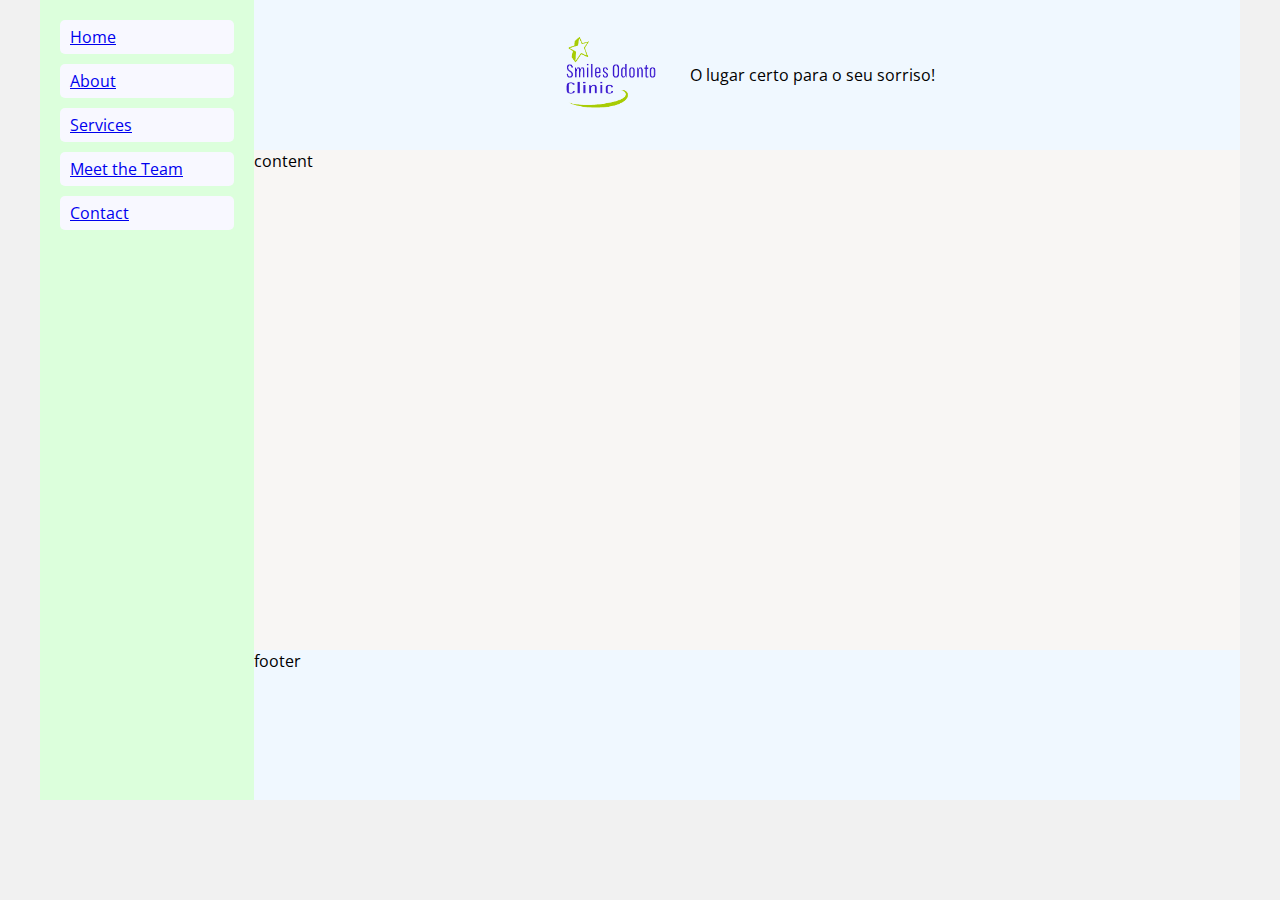
==== index.html @ 627c04a2 "create assets folder and modify index.html and style.css" ====
<!DOCTYPE html>
<html lang="en">
  <head>
    <meta charset="UTF-8" />
    <meta http-equiv="X-UA-Compatible" content="IE=edge" />
    <meta name="viewport" content="width=device-width, initial-scale=1.0" />
    <link rel="stylesheet" href="./assets/css/style.css" />
    <!-- font awesome icons -->
    <link
      rel="stylesheet"
      href="https://cdnjs.cloudflare.com/ajax/libs/font-awesome/6.2.0/css/all.min.css"
      integrity="sha512-xh6O/CkQoPOWDdYTDqeRdPCVd1SpvCA9XXcUnZS2FmJNp1coAFzvtCN9BmamE+4aHK8yyUHUSCcJHgXloTyT2A=="
      crossorigin="anonymous"
      referrerpolicy="no-referrer"
    />
    <title>Smiles Odonto Clinic</title>
  </head>

  <body>
    <div class="wrapper">
      <nav id="navbar">
        <ul>
          <li><a href="#">Home</a></li>
          <li><a href="#">About</a></li>
          <li><a href="#">Services</a></li>
          <li><a href="#">Meet the Team</a></li>
          <li><a href="#">Contact</a></li>
        </ul>
      </nav>

      <div class="main">
        <section class="header">
          <div class="logo">
            <img src="./assets/images/logo-removebg.png" alt="">
          </div>
          <p>
            O lugar certo para o seu sorriso!
          </p>

        </section>

        <section class="content">content</section>

        <section class="footer">footer</section>
      </div>
    </div>
  </body>
</html>
---- assets/css/style.css ----
@import url(https://fonts.googleapis.com/css?family=Open+Sans:400,500,300,700);

* {
  font-family: Open Sans;
  margin: 0;
  padding: 0;
}

body {
  background-color: #f1f1f1;
  display: flex;
  justify-content: center;
}

.wrapper {
  display: flex;
  width: 1200px;
  margin: 0 auto;
  background: rgb(220, 255, 220);
}

#navbar {
  width: 15%;
  padding: 10px 20px 0px;
}

#navbar ul li {
  list-style-type: none;
  line-height: 1.5rem;
  background-color: ghostwhite;
  border-radius: 5px;
  margin: 10px 0;
  padding: 5px 10px;
  cursor: pointer;
}

.main {
  width: 85%;
  background-color: rgb(173, 237, 240);
}

.header {
  display: flex;
  align-items: center;
  justify-content: center;
  min-height: 150px;
  background-color: aliceblue;
}

.logo img {
  width: 100px;
  margin-right: 30px;
  cursor: pointer;
}

.content {
  min-height: 500px;
  background-color: rgb(248, 246, 244);
}

.footer {
  min-height: 150px;
  background-color: aliceblue;
}
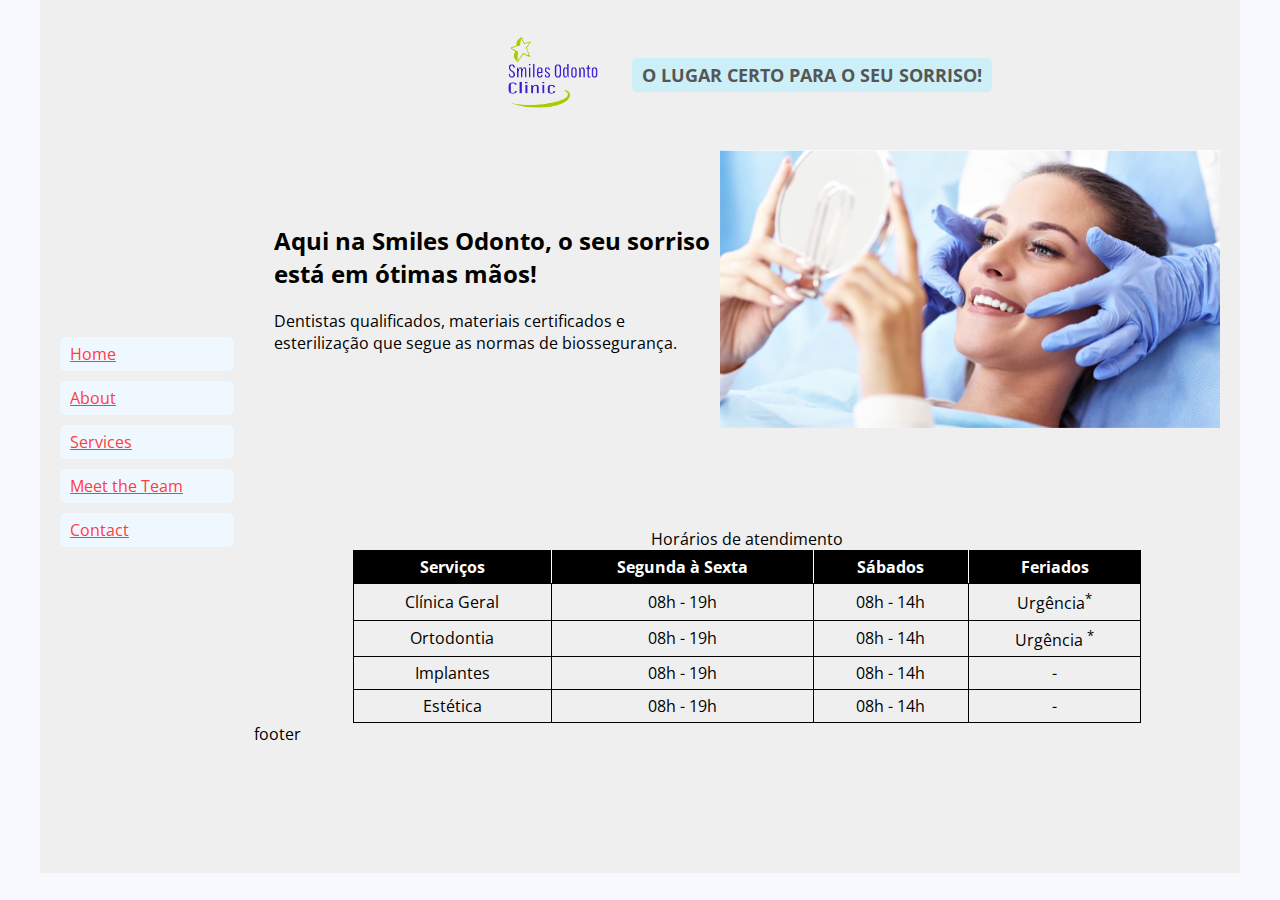
==== commit 9c131262: "modify index html and style.css" ====
--- a/index.html
+++ b/index.html
@@ -31,15 +31,69 @@
       <div class="main">
         <section class="header">
           <div class="logo">
-            <img src="./assets/images/logo-removebg.png" alt="">
+            <img src="./assets/images/logo-removebg.png" alt="" />
           </div>
-          <p>
-            O lugar certo para o seu sorriso!
-          </p>
-
+          <p>O lugar certo para o seu sorriso!</p>
         </section>
 
-        <section class="content">content</section>
+        <section class="content">
+         <div class="content-main">
+          <div class="description">
+            <h2>Aqui na Smiles Odonto, o seu sorriso está em ótimas mãos!</h2>
+
+          <p>
+            Dentistas qualificados, materiais certificados e esterilização que
+            segue as normas de biossegurança.
+          </p>
+          </div>
+
+          <img src="./assets/images/smile.webp" alt="">
+         </div>
+
+          <table>
+            <thead>
+              Horários de atendimento
+            </thead>
+
+            <tbody>
+              <tr>
+                <th class="border-right">Serviços</th>
+                <th class="border-right">Segunda à Sexta</th>
+                <th class="border-right">Sábados</th>
+                <th>Feriados</th>
+              </tr>
+
+              <tr>
+                <td>Clínica Geral</td>
+                <td>08h - 19h</td>
+                <td>08h - 14h</td>
+                <td>Urgência<sup>*</sup></td>
+              </tr>
+
+              <tr>
+                <td>Ortodontia</td>
+                <td>08h - 19h</td>
+                <td>08h - 14h</td>
+                <td>Urgência <sup>*</sup></td>
+              </tr>
+
+              <tr>
+                <td>Implantes</td>
+                <td>08h - 19h</td>
+                <td>08h - 14h</td>
+                <td>-</td>
+              </tr>
+
+              <tr>
+                <td>Estética</td>
+                <td>08h - 19h</td>
+                <td>08h - 14h</td>
+                <td>-</td>
+              </tr>
+            </tbody>
+           
+          </table>
+        </section>
 
         <section class="footer">footer</section>
       </div>
--- a/assets/css/style.css
+++ b/assets/css/style.css
@@ -7,16 +7,24 @@
 }
 
 body {
-  background-color: #f1f1f1;
+  background-color: ghostwhite;
   display: flex;
   justify-content: center;
+}
+
+.wrapper,
+.main,
+.header,
+.content,
+.footer {
+  background-color: #efefef;
 }
 
 .wrapper {
   display: flex;
   width: 1200px;
   margin: 0 auto;
-  background: rgb(220, 255, 220);
+  align-items: center;
 }
 
 #navbar {
@@ -27,16 +35,19 @@
 #navbar ul li {
   list-style-type: none;
   line-height: 1.5rem;
-  background-color: ghostwhite;
+  background-color: aliceblue;
   border-radius: 5px;
   margin: 10px 0;
   padding: 5px 10px;
   cursor: pointer;
 }
 
+#navbar ul li a {
+  color: #ff3b3f;
+}
+
 .main {
   width: 85%;
-  background-color: rgb(173, 237, 240);
 }
 
 .header {
@@ -44,7 +55,16 @@
   align-items: center;
   justify-content: center;
   min-height: 150px;
-  background-color: aliceblue;
+}
+
+.header p {
+  color: #565656;
+  text-transform: uppercase;
+  font-weight: bold;
+  font-size: 18px;
+  background-color: #cdf0f8;
+  padding: 5px 10px;
+  border-radius: 5px;
 }
 
 .logo img {
@@ -55,10 +75,58 @@
 
 .content {
   min-height: 500px;
-  background-color: rgb(248, 246, 244);
+  display: flex;
+  flex-flow: column;
+  justify-content: center;
+  align-items: center;
+}
+
+.content h2 {
+  margin-bottom: 20px;
+}
+
+.content-main {
+  display: flex;
+  align-items: center;
+  padding: 0 20px;
+  margin-bottom: 100px;
+}
+
+.content-main img {
+  width: 500px;
+}
+
+/* table - horário de atendimento */
+table,
+th,
+td {
+  border: 1px solid black;
+  border-collapse: collapse;
+}
+
+table {
+  width: 80%;
+}
+
+th {
+  color: white;
+  background-color: black;
+}
+
+.border-right {
+  border-right-color: white;
+}
+
+th,
+td {
+  padding: 5px 10px;
+  text-align: center;
+}
+
+tr:hover {
+  background-color: #c4c3c3;
 }
 
 .footer {
   min-height: 150px;
-  background-color: aliceblue;
 }
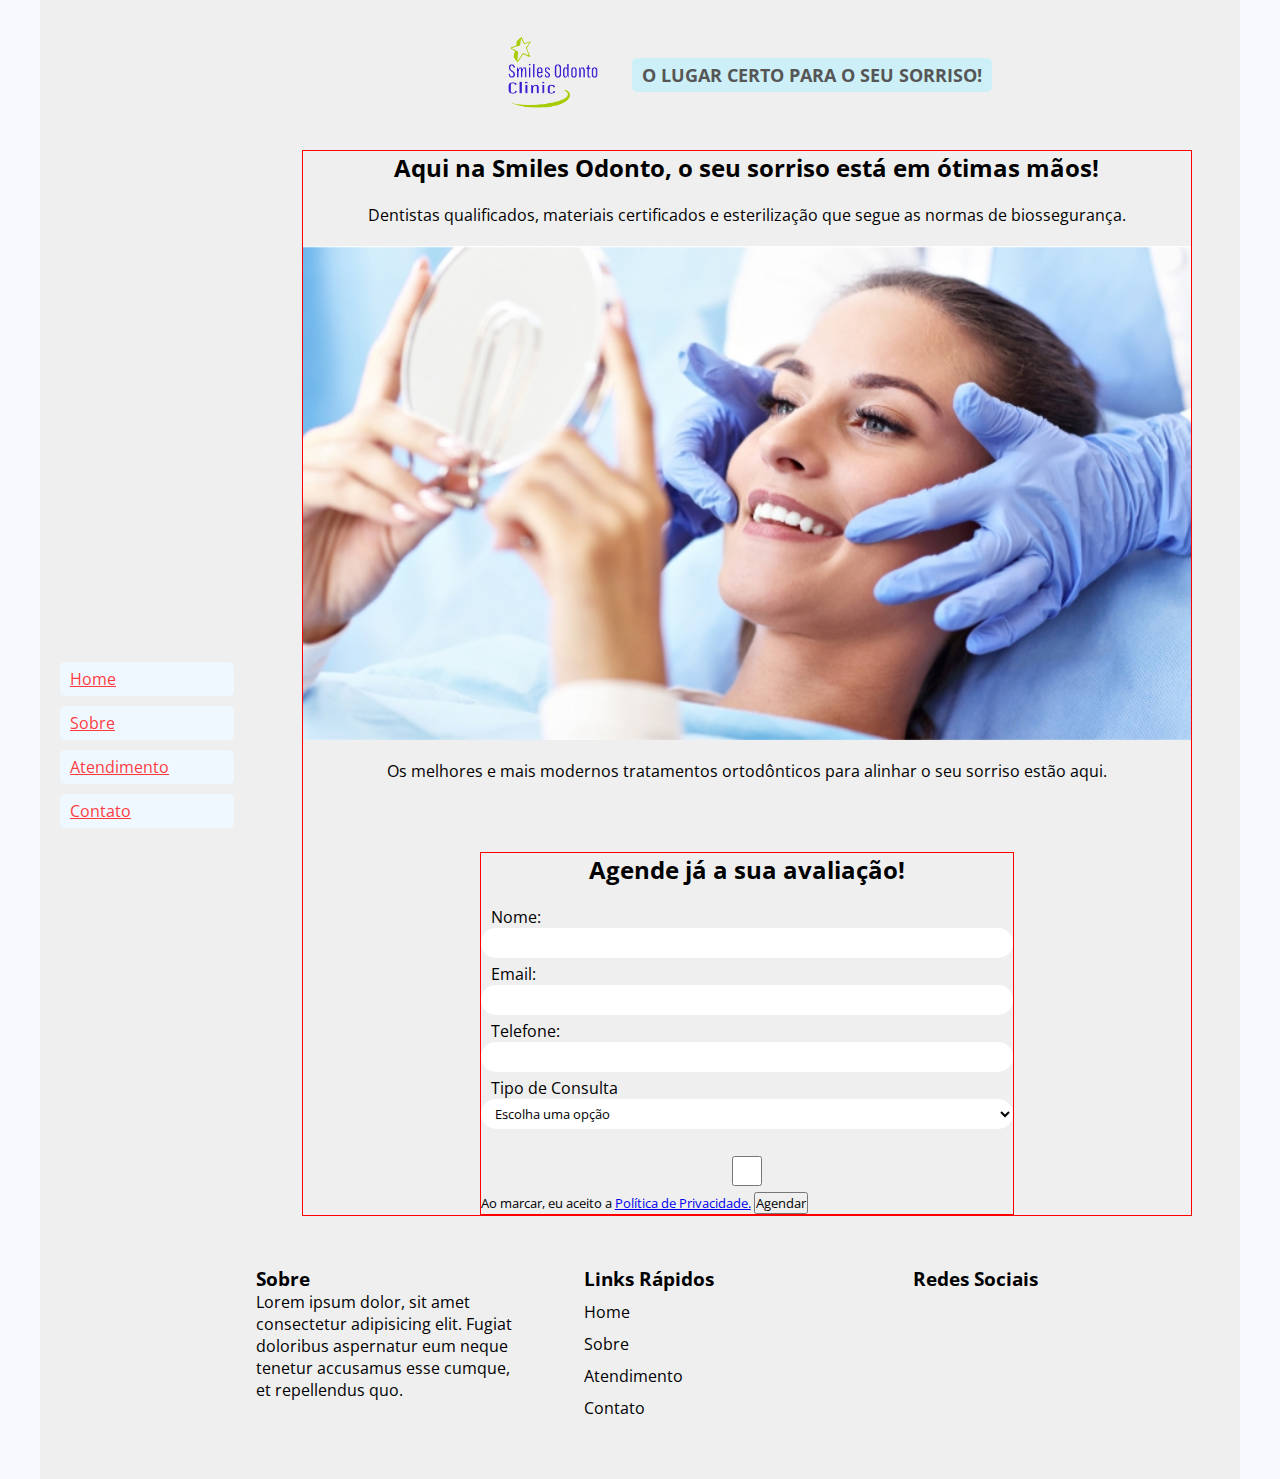
==== commit db996b61: "add atendimento.html and modify index.html" ====
--- a/index.html
+++ b/index.html
@@ -21,10 +21,9 @@
       <nav id="navbar">
         <ul>
           <li><a href="#">Home</a></li>
-          <li><a href="#">About</a></li>
-          <li><a href="#">Services</a></li>
-          <li><a href="#">Meet the Team</a></li>
-          <li><a href="#">Contact</a></li>
+          <li><a href="#">Sobre</a></li>
+          <li><a href="#">Atendimento</a></li>
+          <li><a href="#">Contato</a></li>
         </ul>
       </nav>
 
@@ -37,65 +36,99 @@
         </section>
 
         <section class="content">
-         <div class="content-main">
           <div class="description">
             <h2>Aqui na Smiles Odonto, o seu sorriso está em ótimas mãos!</h2>
 
-          <p>
-            Dentistas qualificados, materiais certificados e esterilização que
-            segue as normas de biossegurança.
-          </p>
+            <p>
+              Dentistas qualificados, materiais certificados e esterilização que
+              segue as normas de biossegurança.
+            </p>
+
+            <img src="./assets/images/smile.webp" alt="" />
+
+            <p>
+              Os melhores e mais modernos tratamentos ortodônticos para alinhar
+              o seu sorriso estão aqui.
+            </p>
+
+            <div class="form-container">
+              <form action="#">
+                <h2>Agende já a sua avaliação!</h2>
+
+                <label for="name">Nome:</label>
+                <input type="text" name="name" id="name" />
+
+                <label for="email">Email:</label>
+                <input type="text" name="email" id="email" />
+
+                <label for="phone">Telefone:</label>
+                <input type="text" name="phone" id="phone" />
+
+                <label for="appt-type">Tipo de Consulta</label>
+                <select id="appt-type" name="appt-type">
+                  <option value="" selected disabled>Escolha uma opção</option>
+                  <option value="clinica">Clínica</option>
+                  <option value="estetica">Estética</option>
+                  <option value="implante">Implante</option>
+                  <option value="outro">Outro</option>
+                </select>
+
+                <small>
+                  <label>
+                    <input
+                      type="checkbox"
+                      name="consentimento_uso_dados"
+                      value="1"
+                    />
+                    Ao marcar, eu aceito a
+                    <a href="#" target="_blank">Política de Privacidade.</a>
+                  </label>
+                </small>
+
+                <button type="submit">Agendar</button>
+              </form>
+            </div>
           </div>
-
-          <img src="./assets/images/smile.webp" alt="">
-         </div>
-
-          <table>
-            <thead>
-              Horários de atendimento
-            </thead>
-
-            <tbody>
-              <tr>
-                <th class="border-right">Serviços</th>
-                <th class="border-right">Segunda à Sexta</th>
-                <th class="border-right">Sábados</th>
-                <th>Feriados</th>
-              </tr>
-
-              <tr>
-                <td>Clínica Geral</td>
-                <td>08h - 19h</td>
-                <td>08h - 14h</td>
-                <td>Urgência<sup>*</sup></td>
-              </tr>
-
-              <tr>
-                <td>Ortodontia</td>
-                <td>08h - 19h</td>
-                <td>08h - 14h</td>
-                <td>Urgência <sup>*</sup></td>
-              </tr>
-
-              <tr>
-                <td>Implantes</td>
-                <td>08h - 19h</td>
-                <td>08h - 14h</td>
-                <td>-</td>
-              </tr>
-
-              <tr>
-                <td>Estética</td>
-                <td>08h - 19h</td>
-                <td>08h - 14h</td>
-                <td>-</td>
-              </tr>
-            </tbody>
-           
-          </table>
         </section>
 
-        <section class="footer">footer</section>
+        <section class="footer">
+          <div class="footer-container">
+            <div class="footer-left">
+              <h3>Sobre</h3>
+              <p>
+                Lorem ipsum dolor, sit amet consectetur adipisicing elit. Fugiat
+                doloribus aspernatur eum neque tenetur accusamus esse cumque, et
+                repellendus quo.
+              </p>
+            </div>
+
+            <div class="footer-center">
+              <h3>Links Rápidos</h3>
+              <ul>
+                <li>Home</li>
+                <li>Sobre</li>
+                <li>Atendimento</li>
+                <li>Contato</li>
+              </ul>
+            </div>
+
+            <div class="footer-right">
+              <h3>Redes Sociais</h3>
+
+              <ul>
+                <li>
+                  <a href=""><i class="fa-brands fa-instagram"></i></a>
+                </li>
+                <li>
+                  <a href=""><i class="fa-brands fa-facebook"></i></a>
+                </li>
+                <li>
+                  <a href=""><i class="fa-brands fa-linkedin"></i></a>
+                </li>
+              </ul>
+            </div>
+          </div>
+        </section>
       </div>
     </div>
   </body>
--- a/assets/css/style.css
+++ b/assets/css/style.css
@@ -74,26 +74,58 @@
 }
 
 .content {
-  min-height: 500px;
+  width: 90%;
+  margin: 0 auto;
+  border: 1px solid red;
+}
+
+.description {
   display: flex;
   flex-flow: column;
+  align-items: center;
   justify-content: center;
-  align-items: center;
-}
-
-.content h2 {
+}
+
+.description h2,
+.description p,
+.description img {
   margin-bottom: 20px;
 }
 
-.content-main {
-  display: flex;
-  align-items: center;
-  padding: 0 20px;
-  margin-bottom: 100px;
-}
-
-.content-main img {
-  width: 500px;
+.description img {
+  box-sizing: border-box;
+  width: 100%;
+}
+
+.form-container {
+  border: 1px solid red;
+  width: 60%;
+  margin-top: 50px;
+}
+
+.form-container form h2 {
+  text-align: center;
+}
+
+.form-container label {
+  padding-left: 10px;
+}
+
+.form-container input,
+.form-container select  {
+  display: block;
+  width: 100%;
+  box-sizing: border-box;
+  height: 30px;
+  margin-bottom: 5px;
+  padding-left: 10px;
+  border: none;
+  border-radius: 20px;
+  outline: none;
+}
+
+.form-container select {
+  background-color: white;
 }
 
 /* table - horário de atendimento */
@@ -128,5 +160,47 @@
 }
 
 .footer {
-  min-height: 150px;
-}
+  padding: 50px 0 50px;
+}
+
+.footer-container {
+  display: flex;
+  justify-content: space-around;
+}
+
+.footer-container ul li{
+  list-style-type: none;
+}
+
+.footer-left,
+.footer-center,
+.footer-right {
+  width: 33%;
+}
+
+.footer-left p {
+  width: 80%;
+}
+
+.footer-center ul li {
+  margin: 10px 0;
+}
+
+
+.footer-right ul {
+  display: flex;
+  justify-content: space-around;
+  margin-top: 20px;
+}
+
+.footer-right ul li {
+  margin-top: 20px;
+}
+
+.footer-right ul li i {
+  font-size: 50px;
+
+
+}
+
+
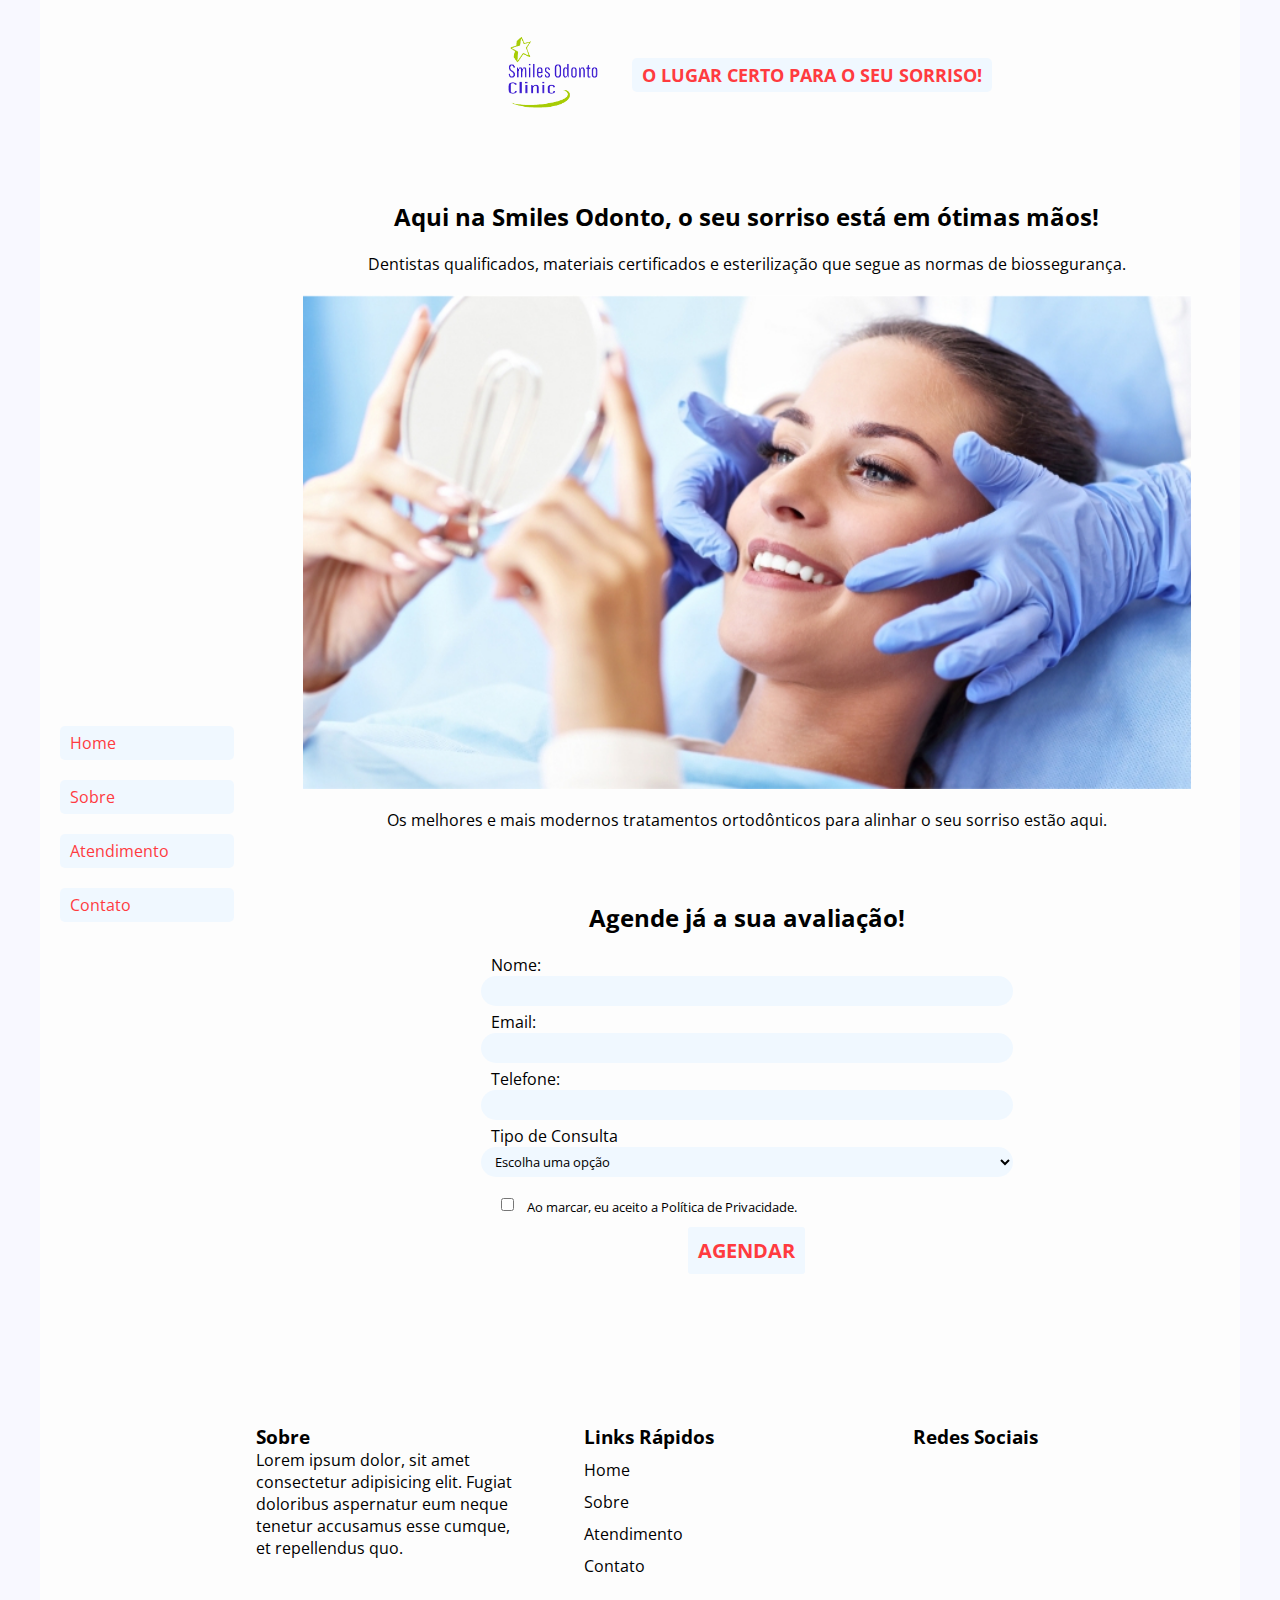
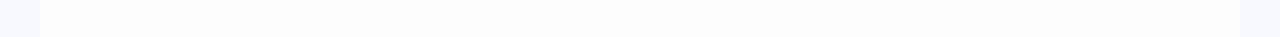
==== commit d59d775d: "adjust main content style" ====
--- a/index.html
+++ b/index.html
@@ -73,17 +73,20 @@
                   <option value="outro">Outro</option>
                 </select>
 
-                <small>
-                  <label>
-                    <input
-                      type="checkbox"
-                      name="consentimento_uso_dados"
-                      value="1"
-                    />
-                    Ao marcar, eu aceito a
-                    <a href="#" target="_blank">Política de Privacidade.</a>
-                  </label>
-                </small>
+
+                  <small>
+                    <label>
+                      <input
+                        type="checkbox"
+                        name="checkbox-consentimento"
+                        id="consentimento"
+                        value="1"
+                      />
+                        Ao marcar, eu aceito a
+                        <a href="#" target="_blank">Política de Privacidade.</a>
+                    </label>
+                  </small>
+           
 
                 <button type="submit">Agendar</button>
               </form>
@@ -105,10 +108,10 @@
             <div class="footer-center">
               <h3>Links Rápidos</h3>
               <ul>
-                <li>Home</li>
-                <li>Sobre</li>
-                <li>Atendimento</li>
-                <li>Contato</li>
+                <li><a href="index.html">Home</a></li>
+                <li><a href="sobre.html">Sobre</a></li>
+                <li><a href="atendimento.html">Atendimento</a></li>
+                <li><a href="contato.html">Contato</a></li>
               </ul>
             </div>
 
--- a/assets/css/style.css
+++ b/assets/css/style.css
@@ -10,6 +10,11 @@
   background-color: ghostwhite;
   display: flex;
   justify-content: center;
+}
+
+a {
+  text-decoration: none;
+  color: inherit;
 }
 
 .wrapper,
@@ -17,7 +22,7 @@
 .header,
 .content,
 .footer {
-  background-color: #efefef;
+  background-color: #fdfdfd;
 }
 
 .wrapper {
@@ -37,7 +42,7 @@
   line-height: 1.5rem;
   background-color: aliceblue;
   border-radius: 5px;
-  margin: 10px 0;
+  margin: 20px 0;
   padding: 5px 10px;
   cursor: pointer;
 }
@@ -58,11 +63,11 @@
 }
 
 .header p {
-  color: #565656;
+  color: #ff3b3f;
   text-transform: uppercase;
   font-weight: bold;
   font-size: 18px;
-  background-color: #cdf0f8;
+  background-color: aliceblue;
   padding: 5px 10px;
   border-radius: 5px;
 }
@@ -75,8 +80,7 @@
 
 .content {
   width: 90%;
-  margin: 0 auto;
-  border: 1px solid red;
+  margin: 50px auto 100px;
 }
 
 .description {
@@ -98,7 +102,6 @@
 }
 
 .form-container {
-  border: 1px solid red;
   width: 60%;
   margin-top: 50px;
 }
@@ -111,11 +114,13 @@
   padding-left: 10px;
 }
 
-.form-container input,
-.form-container select  {
+.form-container form input[type="text"],
+.form-container form input[type="email"],
+.form-container form select  {
   display: block;
   width: 100%;
   box-sizing: border-box;
+  background-color: aliceblue;
   height: 30px;
   margin-bottom: 5px;
   padding-left: 10px;
@@ -124,8 +129,23 @@
   outline: none;
 }
 
-.form-container select {
-  background-color: white;
+
+.form-container input[id="consentimento"] {
+  height: 15px;
+  margin: 15px 10px;
+}
+
+.form-container button[type="submit"] {
+  display: block;
+  background-color: aliceblue;
+  border: none;
+  border-radius: 3px;
+  padding: 10px;
+  color: #ff3b3f;
+  font-weight: bold;
+  font-size: 20px;
+  text-transform: uppercase;
+  margin: 0 auto;
 }
 
 /* table - horário de atendimento */
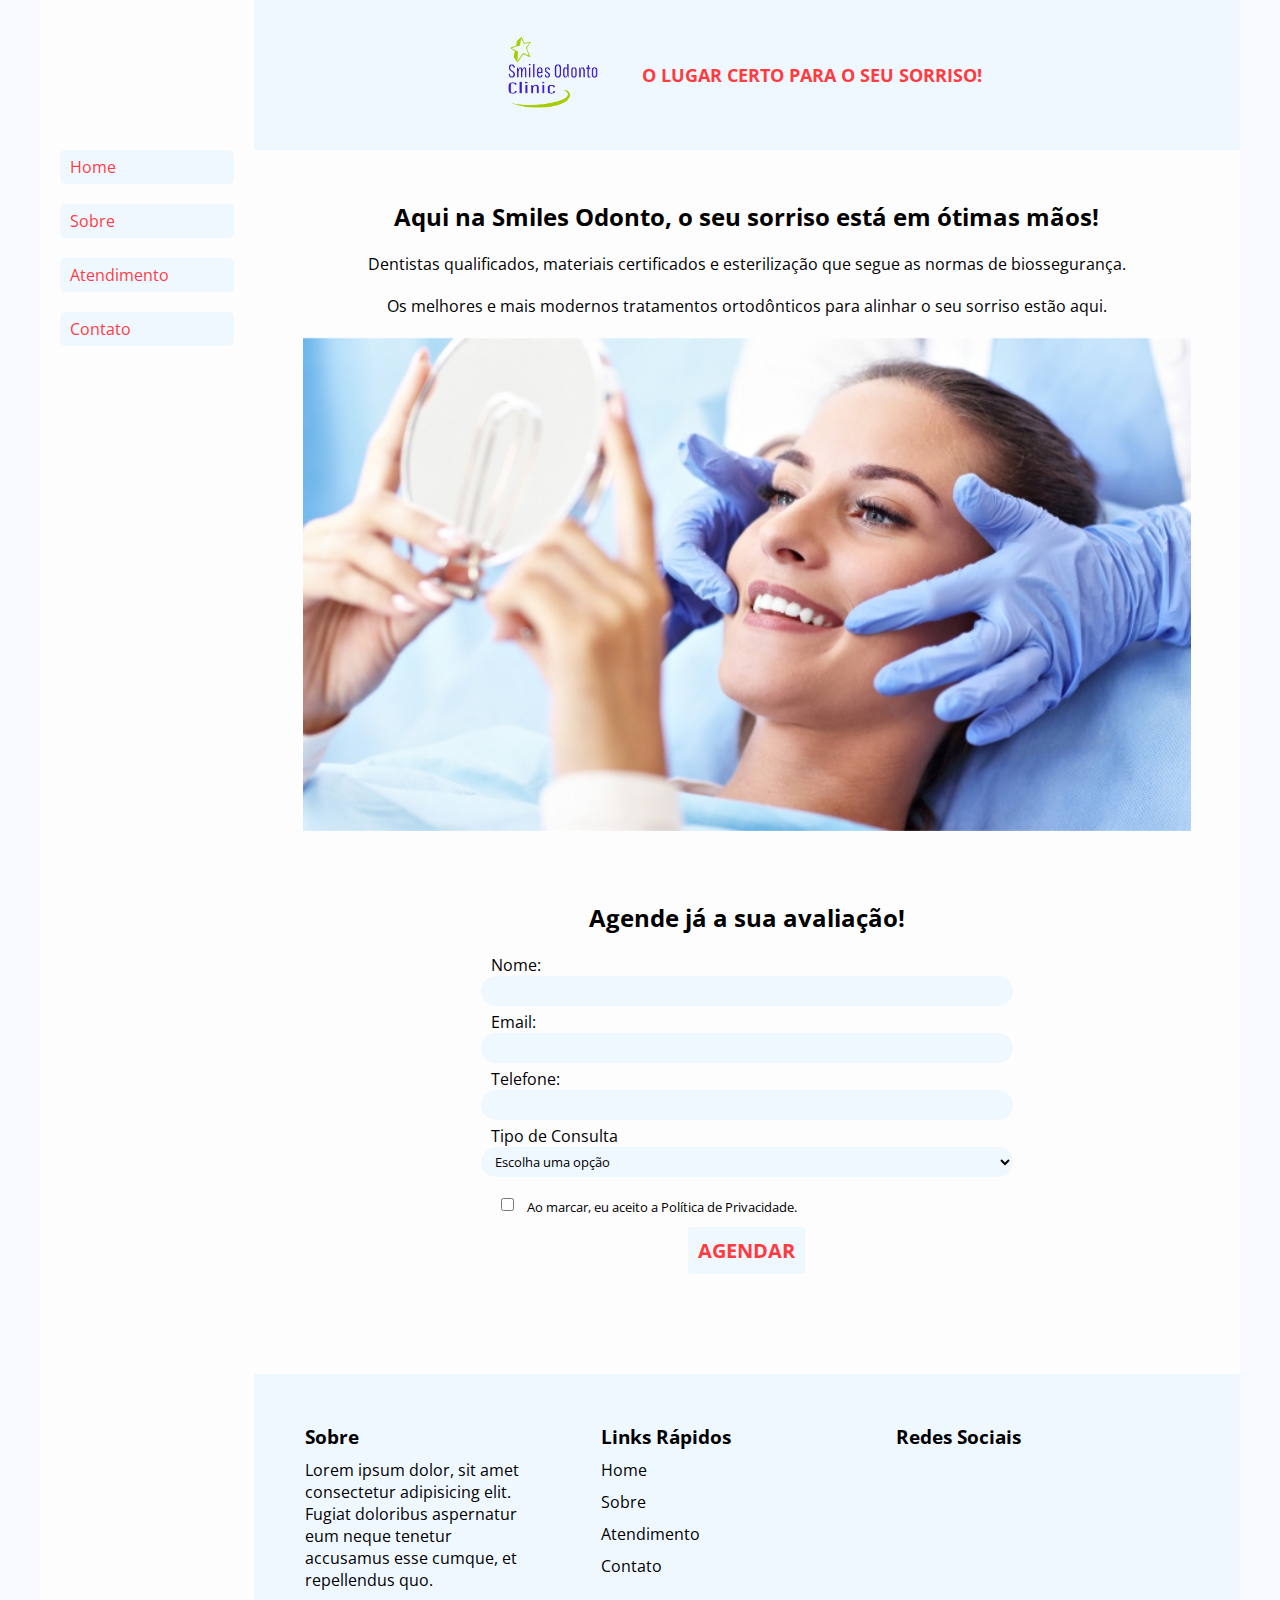
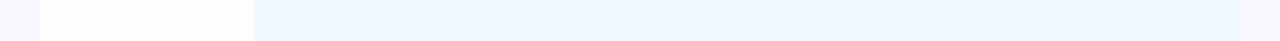
==== commit 6024e944: "add contato.html" ====
--- a/index.html
+++ b/index.html
@@ -20,10 +20,10 @@
     <div class="wrapper">
       <nav id="navbar">
         <ul>
-          <li><a href="#">Home</a></li>
-          <li><a href="#">Sobre</a></li>
-          <li><a href="#">Atendimento</a></li>
-          <li><a href="#">Contato</a></li>
+          <li><a href="index.html">Home</a></li>
+          <li><a href="sobre.html">Sobre</a></li>
+          <li><a href="atendimento.html">Atendimento</a></li>
+          <li><a href="contato.html">Contato</a></li>
         </ul>
       </nav>
 
@@ -44,12 +44,13 @@
               segue as normas de biossegurança.
             </p>
 
-            <img src="./assets/images/smile.webp" alt="" />
-
             <p>
               Os melhores e mais modernos tratamentos ortodônticos para alinhar
               o seu sorriso estão aqui.
             </p>
+            
+            <img src="./assets/images/smile.webp" alt="" />
+
 
             <div class="form-container">
               <form action="#">
@@ -120,7 +121,7 @@
 
               <ul>
                 <li>
-                  <a href=""><i class="fa-brands fa-instagram"></i></a>
+                  <a href=""><i class="fa-brands fa-square-instagram"></i></a>
                 </li>
                 <li>
                   <a href=""><i class="fa-brands fa-facebook"></i></a>
--- a/assets/css/style.css
+++ b/assets/css/style.css
@@ -29,12 +29,12 @@
   display: flex;
   width: 1200px;
   margin: 0 auto;
-  align-items: center;
 }
 
 #navbar {
   width: 15%;
   padding: 10px 20px 0px;
+  margin-top: 120px;
 }
 
 #navbar ul li {
@@ -60,6 +60,7 @@
   align-items: center;
   justify-content: center;
   min-height: 150px;
+  background-color: aliceblue;
 }
 
 .header p {
@@ -67,7 +68,6 @@
   text-transform: uppercase;
   font-weight: bold;
   font-size: 18px;
-  background-color: aliceblue;
   padding: 5px 10px;
   border-radius: 5px;
 }
@@ -116,7 +116,7 @@
 
 .form-container form input[type="text"],
 .form-container form input[type="email"],
-.form-container form select  {
+.form-container form select {
   display: block;
   width: 100%;
   box-sizing: border-box;
@@ -128,7 +128,6 @@
   border-radius: 20px;
   outline: none;
 }
-
 
 .form-container input[id="consentimento"] {
   height: 15px;
@@ -148,7 +147,136 @@
   margin: 0 auto;
 }
 
-/* table - horário de atendimento */
+.footer {
+  background-color: aliceblue;
+  padding: 50px;
+}
+
+.footer-container {
+  display: flex;
+  justify-content: space-around;
+}
+
+.footer-container ul li {
+  list-style-type: none;
+}
+
+.footer-left,
+.footer-center,
+.footer-right {
+  width: 33%;
+}
+
+.footer-left p {
+  width: 80%;
+  margin-top: 10px;
+}
+
+.footer-center ul li {
+  margin: 10px 0;
+}
+
+.footer-right ul {
+  display: flex;
+  margin-top: 30px;
+}
+
+.footer-right ul li {
+  margin-right: 30px;
+}
+
+.footer-right ul li i {
+  font-size: 50px;
+}
+
+/* about us */
+.header-sobre {
+  margin: 50px;
+  background-image: url("/assets/images/office.jpg");
+  background-size: cover;
+  height: 500px;
+}
+
+.description-sobre p {
+  text-indent: 30px;
+  text-align: justify;
+}
+
+.info {
+  display: flex;
+  align-items: center;
+  justify-content: center;
+  gap: 20px;
+  padding-left: 50px;
+  margin-top: 50px;
+}
+
+.info-map img {
+  width: 100%;
+}
+
+.info-description {
+  background-color: aliceblue;
+  width: 100%;
+  padding: 20px;
+  border-radius: 10px;
+}
+.info-description p {
+  margin-bottom: 10px;
+  /* width: 85%; */
+}
+
+/* atendimento */
+
+.header-atendimento {
+  margin: 50px;
+  background-image: url("/assets/images/calendar.jpg");
+  background-size: cover;
+  height: 500px;
+}
+
+.description-atendimento {
+  margin: 100px 0;
+}
+
+.description-atendimento h1 {
+  margin-bottom: 30px;
+}
+
+.row {
+  display: flex;
+  justify-content: center;
+  align-items: center;
+  flex-wrap: wrap;
+}
+
+.card {
+  display: flex;
+  flex-flow: column;
+  background-color: aliceblue;
+  border-radius: 5px;
+  box-shadow: 7px 7px 13px 0px rgba(50, 50, 50, 0.22);
+  padding: 30px;
+  margin: 20px;
+  width: 300px;
+  height: 180px;
+}
+
+.card h3 {
+  margin: 0 auto 30px;
+}
+
+.horario-atendimento {
+  display: flex;
+  flex-flow: column;
+  align-items: center;
+}
+
+.horario-atendimento h2 {
+  margin: 10px;
+}
+
+/* table - atendimento */
 table,
 th,
 td {
@@ -160,6 +288,8 @@
   width: 80%;
 }
 
+
+
 th {
   color: white;
   background-color: black;
@@ -176,51 +306,59 @@
 }
 
 tr:hover {
-  background-color: #c4c3c3;
-}
-
-.footer {
-  padding: 50px 0 50px;
-}
-
-.footer-container {
-  display: flex;
-  justify-content: space-around;
-}
-
-.footer-container ul li{
-  list-style-type: none;
-}
-
-.footer-left,
-.footer-center,
-.footer-right {
-  width: 33%;
-}
-
-.footer-left p {
-  width: 80%;
-}
-
-.footer-center ul li {
-  margin: 10px 0;
-}
-
-
-.footer-right ul {
-  display: flex;
-  justify-content: space-around;
-  margin-top: 20px;
-}
-
-.footer-right ul li {
-  margin-top: 20px;
-}
-
-.footer-right ul li i {
+  background-color: aliceblue;
+}
+
+
+/* contact */
+
+.header-contact {
+  margin: 50px;
+  background-image: url("/assets/images/contato.jpg");
+  background-size: cover;
+  height: 500px;
+}
+
+.info-contact {
+  display: flex;
+  align-items: center;
+}
+
+
+.card-contact {
+  width: 250px;
+  height: 150px;
+  display: flex;
+  flex-flow: column;
+  justify-content: center;
+  align-items: center;
+  margin: 10px;
+  border: 2px solid rgb(83, 123, 136);
+}
+
+.card-contact a,
+.card-contact h3 {
+  margin-bottom: 20px;
+}
+.card-contact a i{
   font-size: 50px;
-
-
-}
-
-
+  color: rgb(83, 123, 136);
+}
+
+hr {
+  width: 50%;
+  margin: auto;
+}
+
+.location {
+  display: flex;
+  flex-flow: column;
+  justify-content: center;
+  align-items: center;
+  margin: 50px 0 100px;
+}
+
+.location h3,
+.location p {
+  margin-bottom: 20px;
+}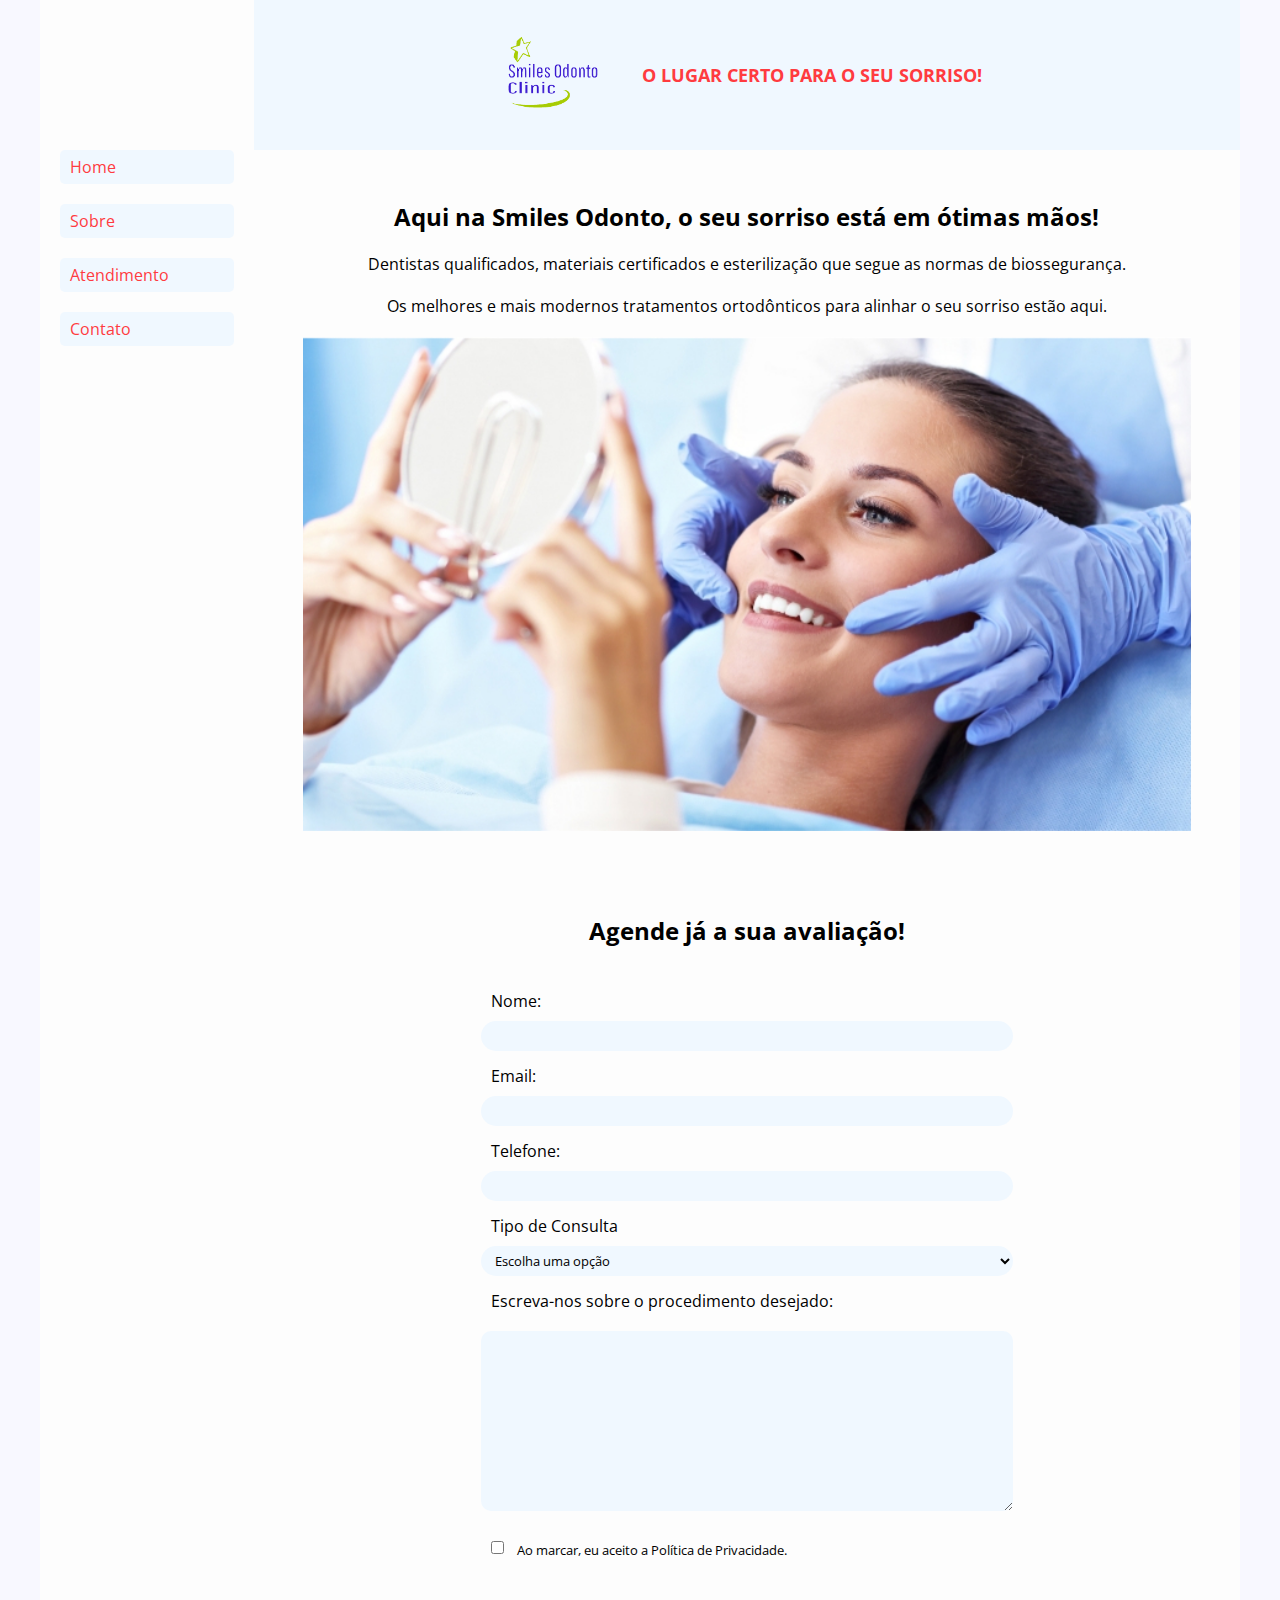
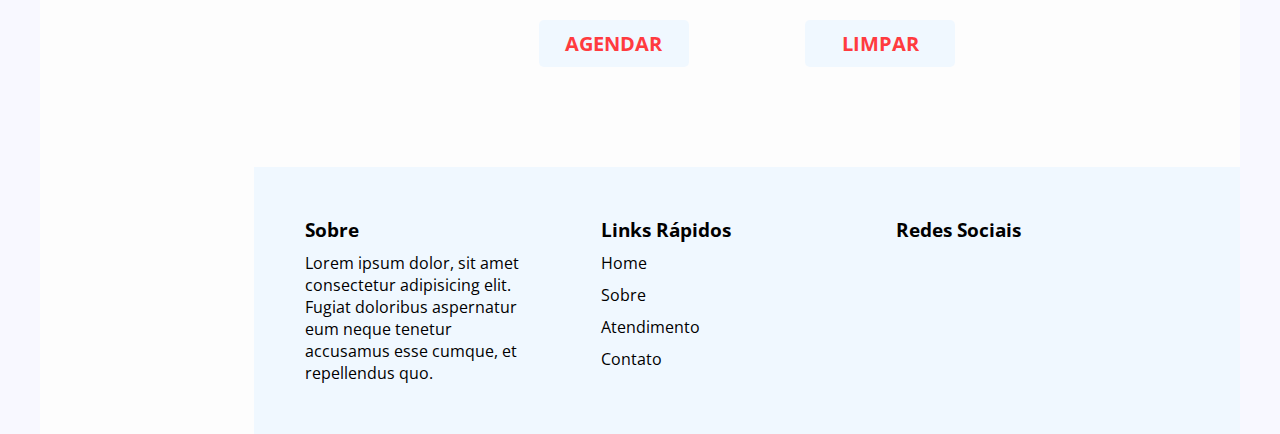
==== commit b1c0807a: "add a reset button on the form and finish style" ====
--- a/index.html
+++ b/index.html
@@ -48,9 +48,8 @@
               Os melhores e mais modernos tratamentos ortodônticos para alinhar
               o seu sorriso estão aqui.
             </p>
-            
+
             <img src="./assets/images/smile.webp" alt="" />
-
 
             <div class="form-container">
               <form action="#">
@@ -74,22 +73,33 @@
                   <option value="outro">Outro</option>
                 </select>
 
+                <label id="message" for="messsage"
+                  >Escreva-nos sobre o procedimento desejado:</label
+                >
+                <textarea
+                  name="message"
+                  id="message"
+                  cols="30"
+                  rows="10"
+                ></textarea>
 
-                  <small>
-                    <label>
-                      <input
-                        type="checkbox"
-                        name="checkbox-consentimento"
-                        id="consentimento"
-                        value="1"
-                      />
-                        Ao marcar, eu aceito a
-                        <a href="#" target="_blank">Política de Privacidade.</a>
-                    </label>
-                  </small>
-           
+                <small>
+                  <label>
+                    <input
+                      type="checkbox"
+                      name="checkbox-consentimento"
+                      id="consentimento"
+                      value="1"
+                    />
+                    Ao marcar, eu aceito a
+                    <a href="#" target="_blank">Política de Privacidade.</a>
+                  </label>
+                </small>
 
-                <button type="submit">Agendar</button>
+                <div class="form-buttons">
+                  <button type="submit">Agendar</button>
+                  <button type="reset">Limpar</button>
+                </div>
               </form>
             </div>
           </div>
@@ -121,13 +131,19 @@
 
               <ul>
                 <li>
-                  <a href=""><i class="fa-brands fa-square-instagram"></i></a>
+                  <a href="https://www.instagram.com/" target="_blank"
+                    ><i class="fa-brands fa-square-instagram"></i
+                  ></a>
                 </li>
                 <li>
-                  <a href=""><i class="fa-brands fa-facebook"></i></a>
+                  <a href="https://www.facebook.com/" target="_blank"
+                    ><i class="fa-brands fa-facebook"></i
+                  ></a>
                 </li>
                 <li>
-                  <a href=""><i class="fa-brands fa-linkedin"></i></a>
+                  <a href="https://www.linkedin.com/" target="_blank"
+                    ><i class="fa-brands fa-linkedin"></i
+                  ></a>
                 </li>
               </ul>
             </div>
--- a/assets/css/style.css
+++ b/assets/css/style.css
@@ -106,6 +106,10 @@
   margin-top: 50px;
 }
 
+.form-container form {
+  line-height: 2.5;
+}
+
 .form-container form h2 {
   text-align: center;
 }
@@ -129,16 +133,35 @@
   outline: none;
 }
 
+.form-container form textarea {
+  width: 100%;
+  box-sizing: border-box;
+  background-color: aliceblue;
+  border: none;
+  border-radius: 10px;
+}
+
 .form-container input[id="consentimento"] {
   height: 15px;
   margin: 15px 10px;
 }
 
-.form-container button[type="submit"] {
-  display: block;
+.form-container form textarea {
+  margin-top: 10px;
+}
+
+.form-container .form-buttons {
+  display: flex;
+  justify-content: space-around;
+  margin-top: 50px;
+}
+
+.form-container button[type="submit"],
+.form-container button[type="reset"] {
+  width: 150px;
   background-color: aliceblue;
   border: none;
-  border-radius: 3px;
+  border-radius: 5px;
   padding: 10px;
   color: #ff3b3f;
   font-weight: bold;
@@ -227,7 +250,6 @@
 }
 
 /* atendimento */
-
 .header-atendimento {
   margin: 50px;
   background-image: url("/assets/images/calendar.jpg");
@@ -319,11 +341,17 @@
   height: 500px;
 }
 
+.content-contact {
+  display: flex;
+  flex-flow: column;
+  justify-content: center;
+  align-items: center;
+}
+
 .info-contact {
   display: flex;
   align-items: center;
 }
-
 
 .card-contact {
   width: 250px;
